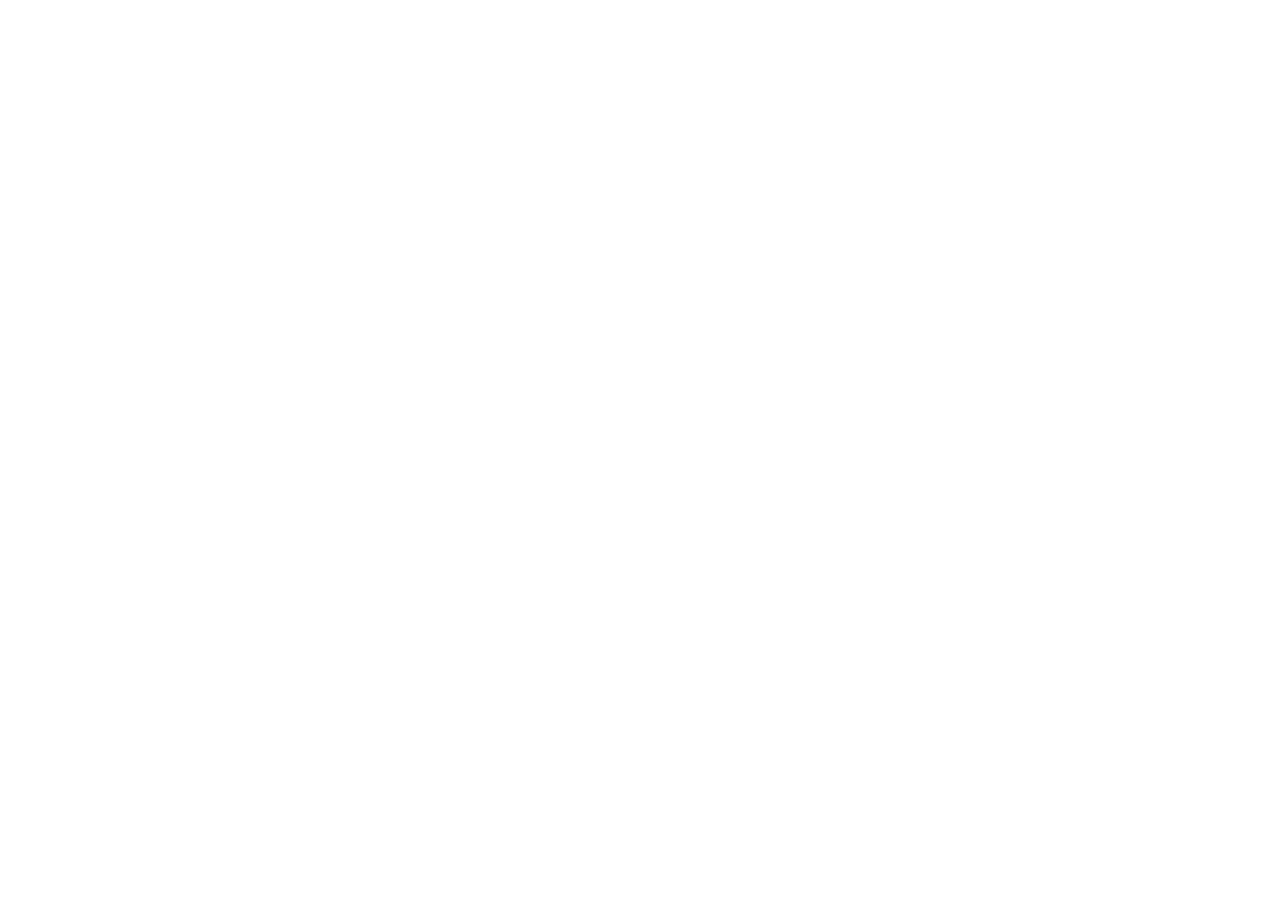
==== calculator.html @ f967ed69 "set up files linked together" ====
<!DOCTYPE html>
<html lang="en">
<head>
    <meta charset="UTF-8">
    <meta http-equiv="X-UA-Compatible" content="IE=edge">
    <meta name="viewport" content="width=device-width, initial-scale=1.0">
    <title>Calculator</title>
    <link href="./calculator.css" rel="stylesheet">
</head>
<body>
    
    <script src="./calculator.js"></script>
</body>
</html>
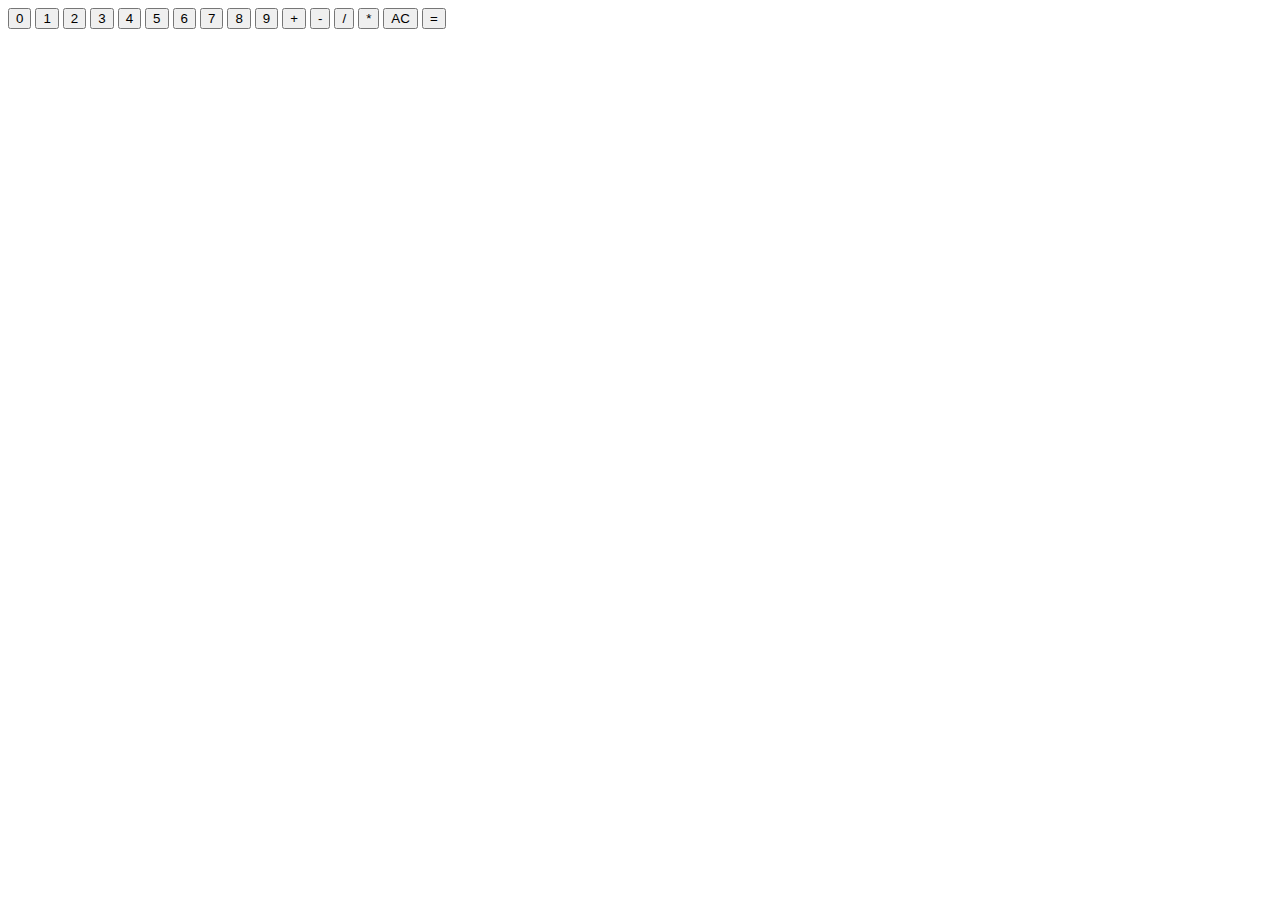
==== commit a4ee3e28: "add buttons" ====
--- a/calculator.html
+++ b/calculator.html
@@ -8,7 +8,25 @@
     <link href="./calculator.css" rel="stylesheet">
 </head>
 <body>
-    
+    <div id="container">
+        <button value="0">0</button>
+        <button value="1">1</button>
+        <button value="2">2</button>
+        <button value="3">3</button>
+        <button value="4">4</button>
+        <button value="5">5</button>
+        <button value="6">6</button>
+        <button value="7">7</button>
+        <button value="8">8</button>
+        <button value="9">9</button>
+        <button value="+">+</button>
+        <button value="-">-</button>
+        <button value="/">/</button>
+        <button value="*">*</button>
+        <button value="clear">AC</button>
+        <button value="operate">=</button>
+        
+    </div>
     <script src="./calculator.js"></script>
 </body>
 </html>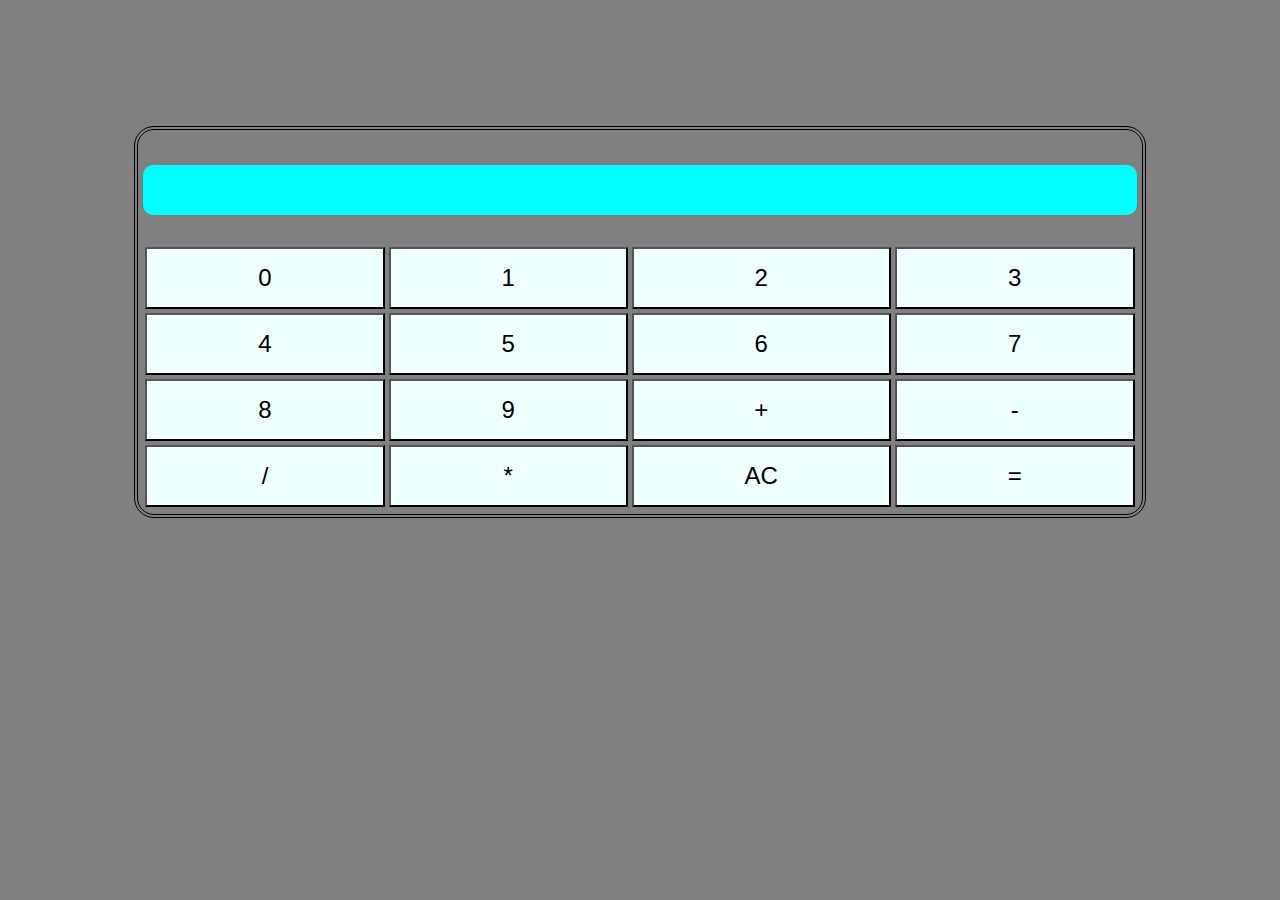
==== commit 07b9da11: "add basic (temporary) style" ====
--- a/calculator.html
+++ b/calculator.html
@@ -9,6 +9,7 @@
 </head>
 <body>
     <div id="container">
+        <p id="display"></p>
         <button value="0">0</button>
         <button value="1">1</button>
         <button value="2">2</button>
--- a/calculator.css
+++ b/calculator.css
@@ -0,0 +1,32 @@
+body {
+    background-color: grey;
+    font-size: 30px;
+}
+
+#container {
+    display: grid;
+    grid-template-columns: auto auto auto auto;
+    text-align: center;
+    margin: 10%;
+    border: 4px double black;
+    border-radius: 20px;
+    padding: 5px;
+}
+
+#display {
+    grid-column-start: 1;
+    grid-column-end: 5;
+    background-color: aqua;
+    padding: 10px;
+    border-radius: 10px;
+    height: 30px;
+
+}
+
+button {
+    background-color: azure;
+    padding: 15px;
+    text-align: center;
+    font-size: 24px;
+    margin: 2px;
+}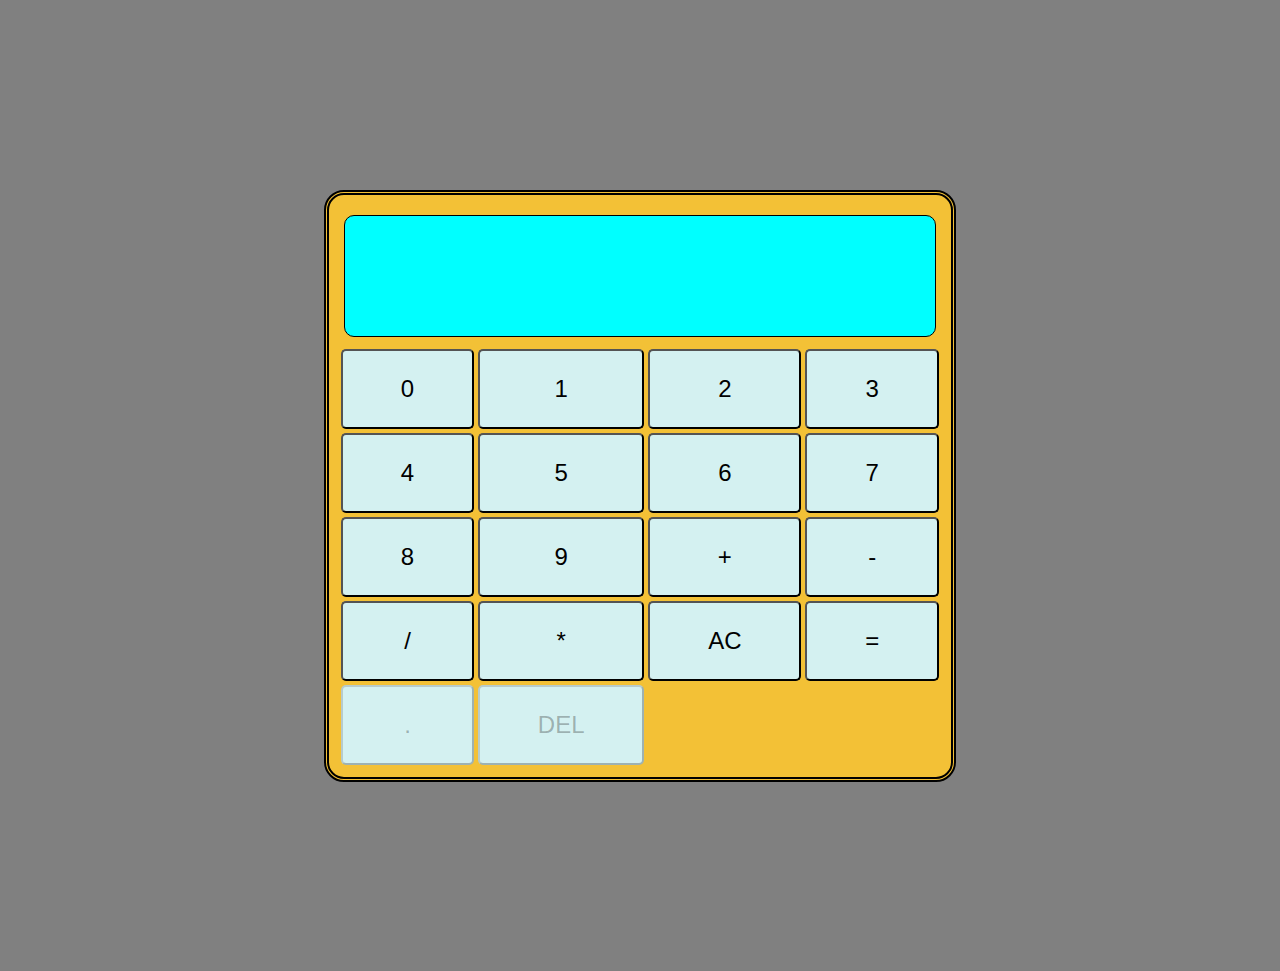
==== commit 1a8f627e: "add buttons for later work" ====
--- a/calculator.html
+++ b/calculator.html
@@ -10,22 +10,24 @@
 <body>
     <div id="container">
         <p id="display"></p>
-        <button value="0">0</button>
-        <button value="1">1</button>
-        <button value="2">2</button>
-        <button value="3">3</button>
-        <button value="4">4</button>
-        <button value="5">5</button>
-        <button value="6">6</button>
-        <button value="7">7</button>
-        <button value="8">8</button>
-        <button value="9">9</button>
-        <button value="+">+</button>
-        <button value="-">-</button>
-        <button value="/">/</button>
-        <button value="*">*</button>
+        <button class="num" value="0">0</button>
+        <button class="num" value="1">1</button>
+        <button class="num" value="2">2</button>
+        <button class="num" value="3">3</button>
+        <button class="num" value="4">4</button>
+        <button class="num" value="5">5</button>
+        <button class="num" value="6">6</button>
+        <button class="num" value="7">7</button>
+        <button class="num" value="8">8</button>
+        <button class="num" value="9">9</button>
+        <button class="operator" value="+">+</button>
+        <button class="operator" value="-">-</button>
+        <button class="operator" value="/">/</button>
+        <button class="operator" value="*">*</button>
         <button value="clear">AC</button>
         <button value="operate">=</button>
+        <button value="." disabled>.</button>
+        <button value="del"disabled>DEL</button>
         
     </div>
     <script src="./calculator.js"></script>
--- a/calculator.css
+++ b/calculator.css
@@ -1,32 +1,36 @@
 body {
     background-color: grey;
-    font-size: 30px;
+    font-size: 36px;
 }
 
 #container {
     display: grid;
     grid-template-columns: auto auto auto auto;
     text-align: center;
-    margin: 10%;
-    border: 4px double black;
+    background-color: rgb(243, 193, 54);
+    margin: 15% 25%;
+    border: 5px double black;
     border-radius: 20px;
-    padding: 5px;
+    padding: 10px;
 }
 
 #display {
     grid-column-start: 1;
     grid-column-end: 5;
     background-color: aqua;
-    padding: 10px;
     border-radius: 10px;
-    height: 30px;
-
+    border: 1px solid black; 
+    padding-top: 40px;
+    height: 80px;
+    margin: 10px 5px;
 }
 
 button {
-    background-color: azure;
+    background-color: rgb(212, 241, 241);
+    border-radius: 5px;
     padding: 15px;
+    font-size: 24px;
+    height: 80px;
     text-align: center;
-    font-size: 24px;
     margin: 2px;
 }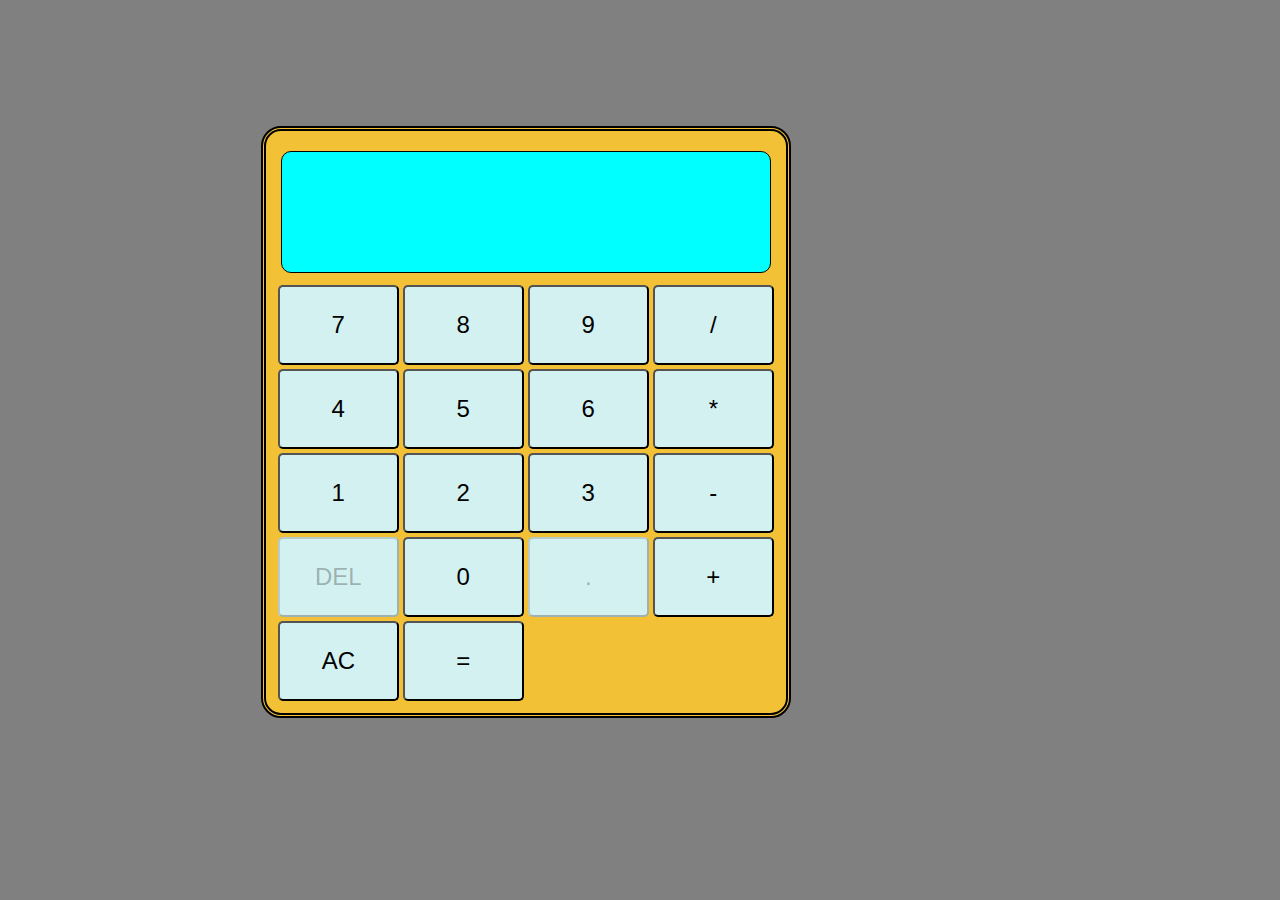
==== commit fa69a855: "change buttons layout" ====
--- a/calculator.html
+++ b/calculator.html
@@ -10,24 +10,24 @@
 <body>
     <div id="container">
         <p id="display"></p>
-        <button class="num" value="0">0</button>
-        <button class="num" value="1">1</button>
-        <button class="num" value="2">2</button>
-        <button class="num" value="3">3</button>
-        <button class="num" value="4">4</button>
-        <button class="num" value="5">5</button>
-        <button class="num" value="6">6</button>
-        <button class="num" value="7">7</button>
-        <button class="num" value="8">8</button>
-        <button class="num" value="9">9</button>
-        <button class="operator" value="+">+</button>
-        <button class="operator" value="-">-</button>
-        <button class="operator" value="/">/</button>
-        <button class="operator" value="*">*</button>
+        <button value="7">7</button>
+        <button value="8">8</button>
+        <button value="9">9</button>
+        <button value="/">/</button>
+        <button value="4">4</button>
+        <button value="5">5</button>
+        <button value="6">6</button>
+        <button value="*">*</button>
+        <button value="1">1</button>
+        <button value="2">2</button>
+        <button value="3">3</button>
+        <button value="-">-</button>
+        <button value="del"disabled>DEL</button>
+        <button value="0">0</button>
+        <button value="." disabled>.</button>
+        <button value="+">+</button>
         <button value="clear">AC</button>
         <button value="operate">=</button>
-        <button value="." disabled>.</button>
-        <button value="del"disabled>DEL</button>
         
     </div>
     <script src="./calculator.js"></script>
--- a/calculator.css
+++ b/calculator.css
@@ -5,10 +5,11 @@
 
 #container {
     display: grid;
-    grid-template-columns: auto auto auto auto;
+    grid-template-columns: 25% 25% 25% 25%;
+    max-width: 500px;
     text-align: center;
     background-color: rgb(243, 193, 54);
-    margin: 15% 25%;
+    margin: 10% 20%;
     border: 5px double black;
     border-radius: 20px;
     padding: 10px;
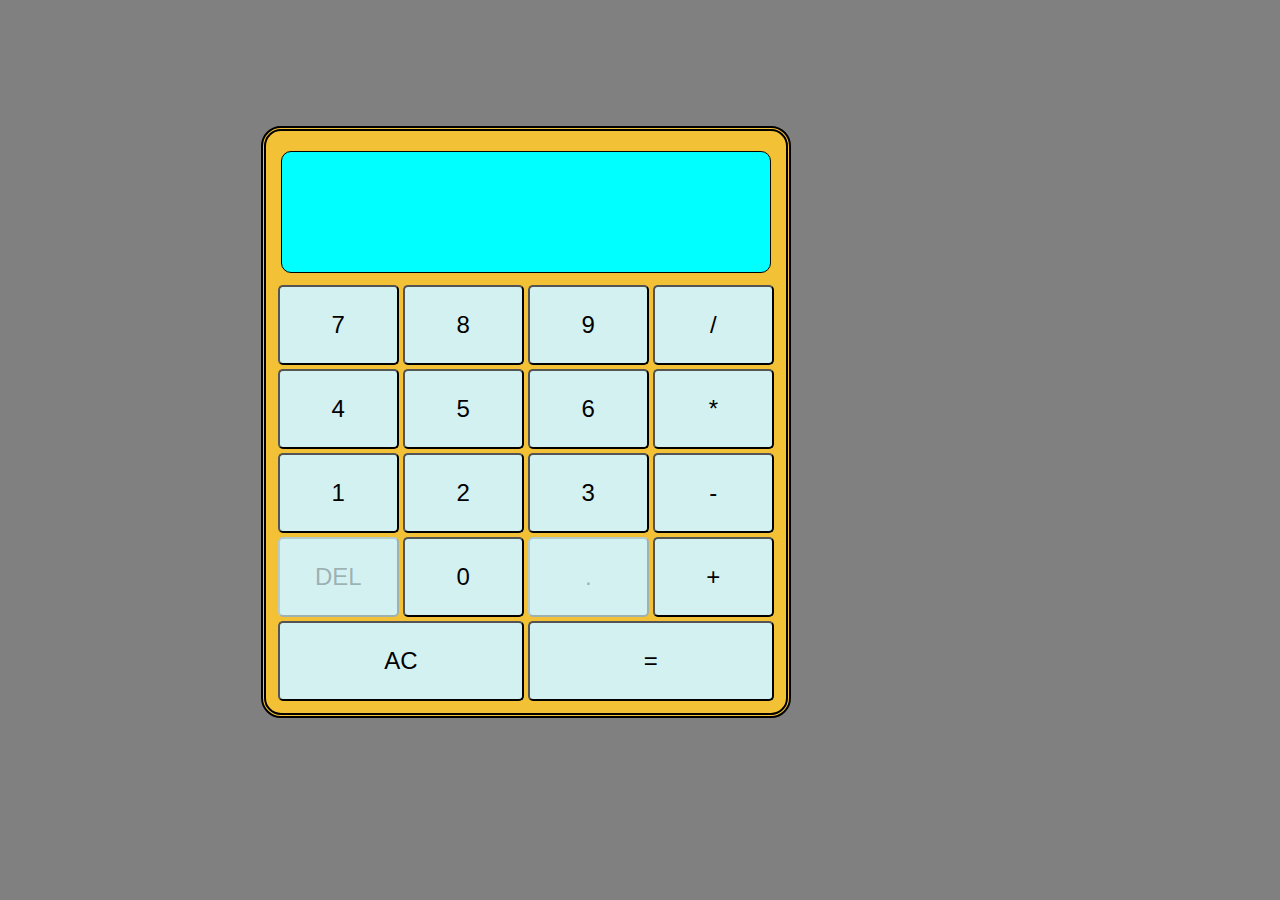
==== commit a2053ecb: "add IDs to last buttons" ====
--- a/calculator.html
+++ b/calculator.html
@@ -26,8 +26,8 @@
         <button value="0">0</button>
         <button value="." disabled>.</button>
         <button value="+">+</button>
-        <button value="clear">AC</button>
-        <button value="operate">=</button>
+        <button id='clear' value="clear">AC</button>
+        <button id='operate' value="operate">=</button>
         
     </div>
     <script src="./calculator.js"></script>
--- a/calculator.css
+++ b/calculator.css
@@ -16,8 +16,7 @@
 }
 
 #display {
-    grid-column-start: 1;
-    grid-column-end: 5;
+    grid-column: 1 / 5;
     background-color: aqua;
     border-radius: 10px;
     border: 1px solid black; 
@@ -34,4 +33,12 @@
     height: 80px;
     text-align: center;
     margin: 2px;
+}
+
+#clear{
+    grid-column: 1 / span 2;
+}
+
+#operate{
+    grid-column: 3 / span 2;
 }